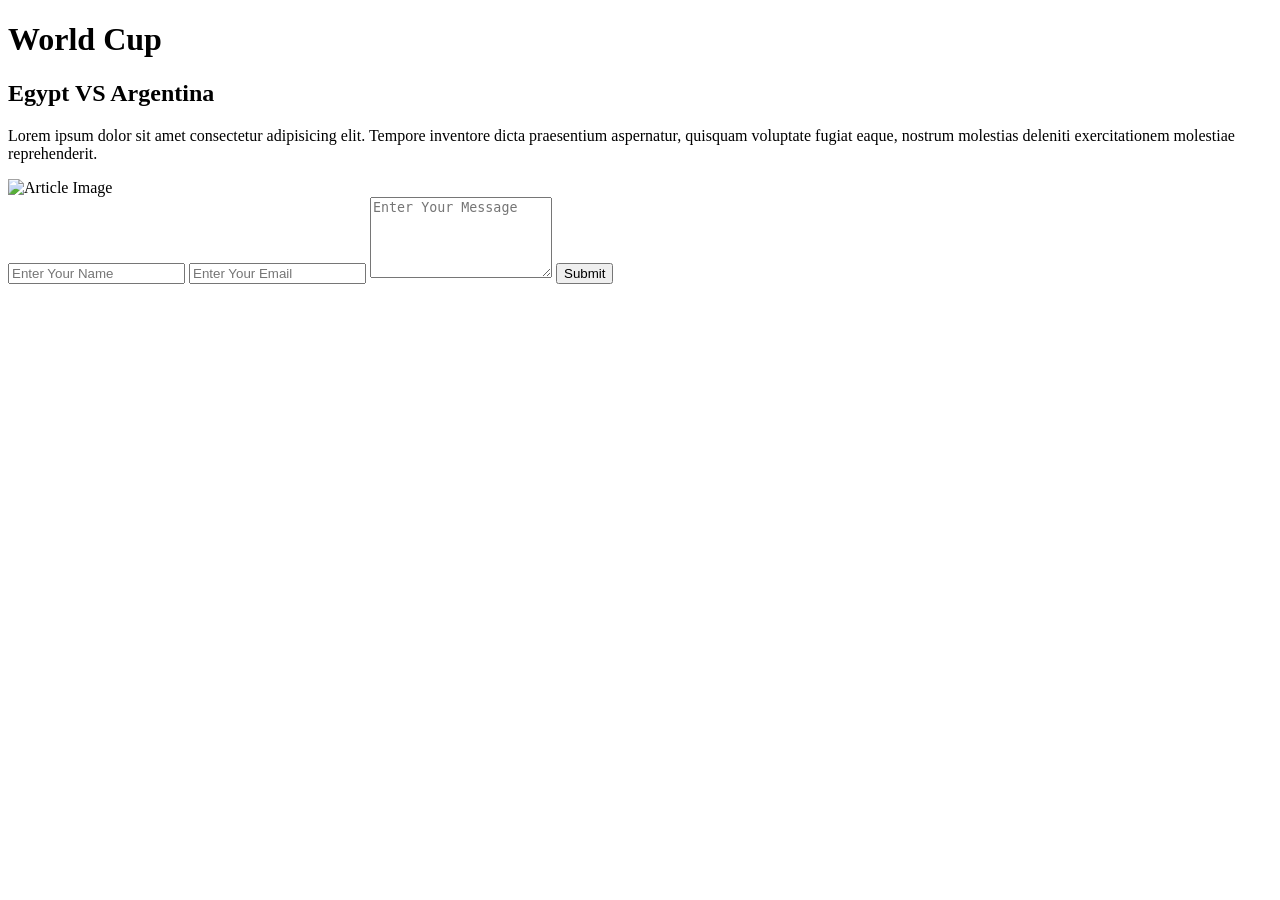
==== Task 2/index.html @ f5f0b73e "add index.html for task 2" ====
<!DOCTYPE html>
<html lang="en">
<head>
    <meta charset="UTF-8">
    <meta name="viewport" content="width=device-width, initial-scale=1.0">
    <title>Article Page</title>
    <link rel="stylesheet" href="/assets/css/style.css">
</head>
<body>

    <h1>World Cup</h1>

    <h2>Egypt VS Argentina</h2>

    <p>
        Lorem ipsum dolor sit amet consectetur adipisicing elit.
        Tempore inventore dicta praesentium aspernatur, quisquam
        voluptate fugiat eaque, nostrum molestias deleniti
        exercitationem molestiae reprehenderit.
    </p>

    <img src="/assets/images/images.jpg" alt="Article Image">

    <form>
        <input type="text" placeholder="Enter Your Name">

        <input type="email" placeholder="Enter Your Email">

        <textarea rows="5" placeholder="Enter Your Message"></textarea>

        <button type="submit">Submit</button>
    </form>

</body>
</html>
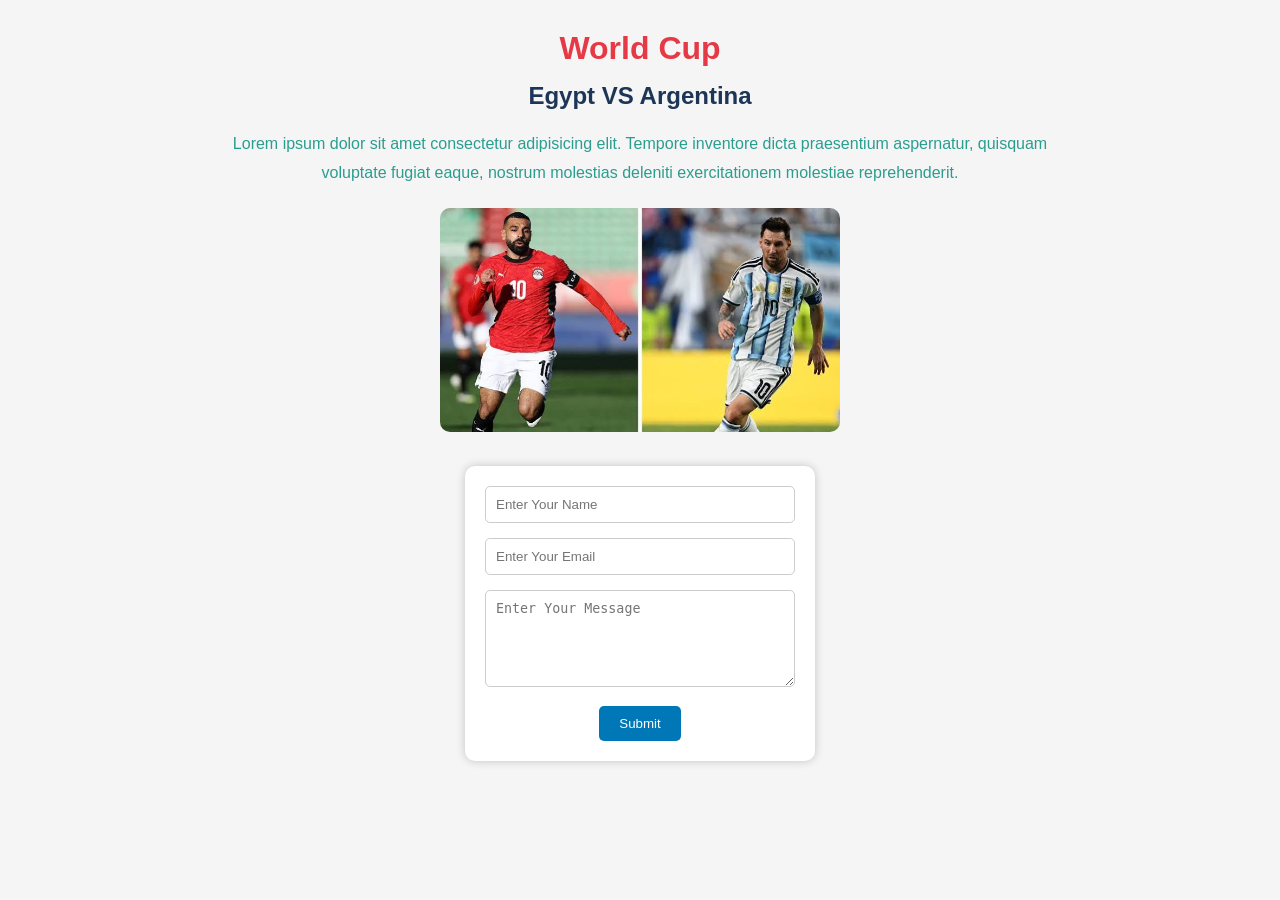
==== commit ccb9da68: "Add Task 3" ====
--- a/Task 2/index.html
+++ b/Task 2/index.html
@@ -4,7 +4,7 @@
     <meta charset="UTF-8">
     <meta name="viewport" content="width=device-width, initial-scale=1.0">
     <title>Article Page</title>
-    <link rel="stylesheet" href="/assets/css/style.css">
+    <link rel="stylesheet" href="/Task 2/assets/css/style.css">
 </head>
 <body>
 
@@ -19,7 +19,7 @@
         exercitationem molestiae reprehenderit.
     </p>
 
-    <img src="/assets/images/images.jpg" alt="Article Image">
+    <img src="/Task 2/assets/images/images.jpg" alt="Article Image">
 
     <form>
         <input type="text" placeholder="Enter Your Name">
--- a/Task 2/assets/css/style.css
+++ b/Task 2/assets/css/style.css
@@ -0,0 +1,68 @@
+*{
+            margin:0;
+            padding:0;
+            box-sizing:border-box;
+        }
+
+        body{
+            font-family: Arial, sans-serif;
+            background:#f5f5f5;
+            text-align:center;
+            padding:30px;
+        }
+
+        h1{
+            color:#e63946;
+            margin-bottom:15px;
+        }
+
+        h2{
+            color:#1d3557;
+            margin-bottom:20px;
+        }
+
+        p{
+            color:#2a9d8f;
+            width:70%;
+            margin:0 auto 20px;
+            line-height:1.8;
+        }
+
+        img{
+            width:400px;
+            max-width:100%;
+            border-radius:10px;
+            margin-bottom:30px;
+        }
+
+        form{
+            width:350px;
+            margin:0 auto;
+            background:white;
+            padding:20px;
+            border-radius:10px;
+            box-shadow:0 0 10px rgba(0,0,0,0.2);
+        }
+
+        input,
+        textarea{
+            width:100%;
+            padding:10px;
+            margin-bottom:15px;
+            border:1px solid #ccc;
+            border-radius:5px;
+        }
+
+        button{
+            background:#0077b6;
+            color:white;
+            border:none;
+            padding:10px 20px;
+            border-radius:5px;
+            cursor:pointer;
+            transition:0.3s;
+        }
+
+        button:hover{
+            background:#ff6b00;
+        }
